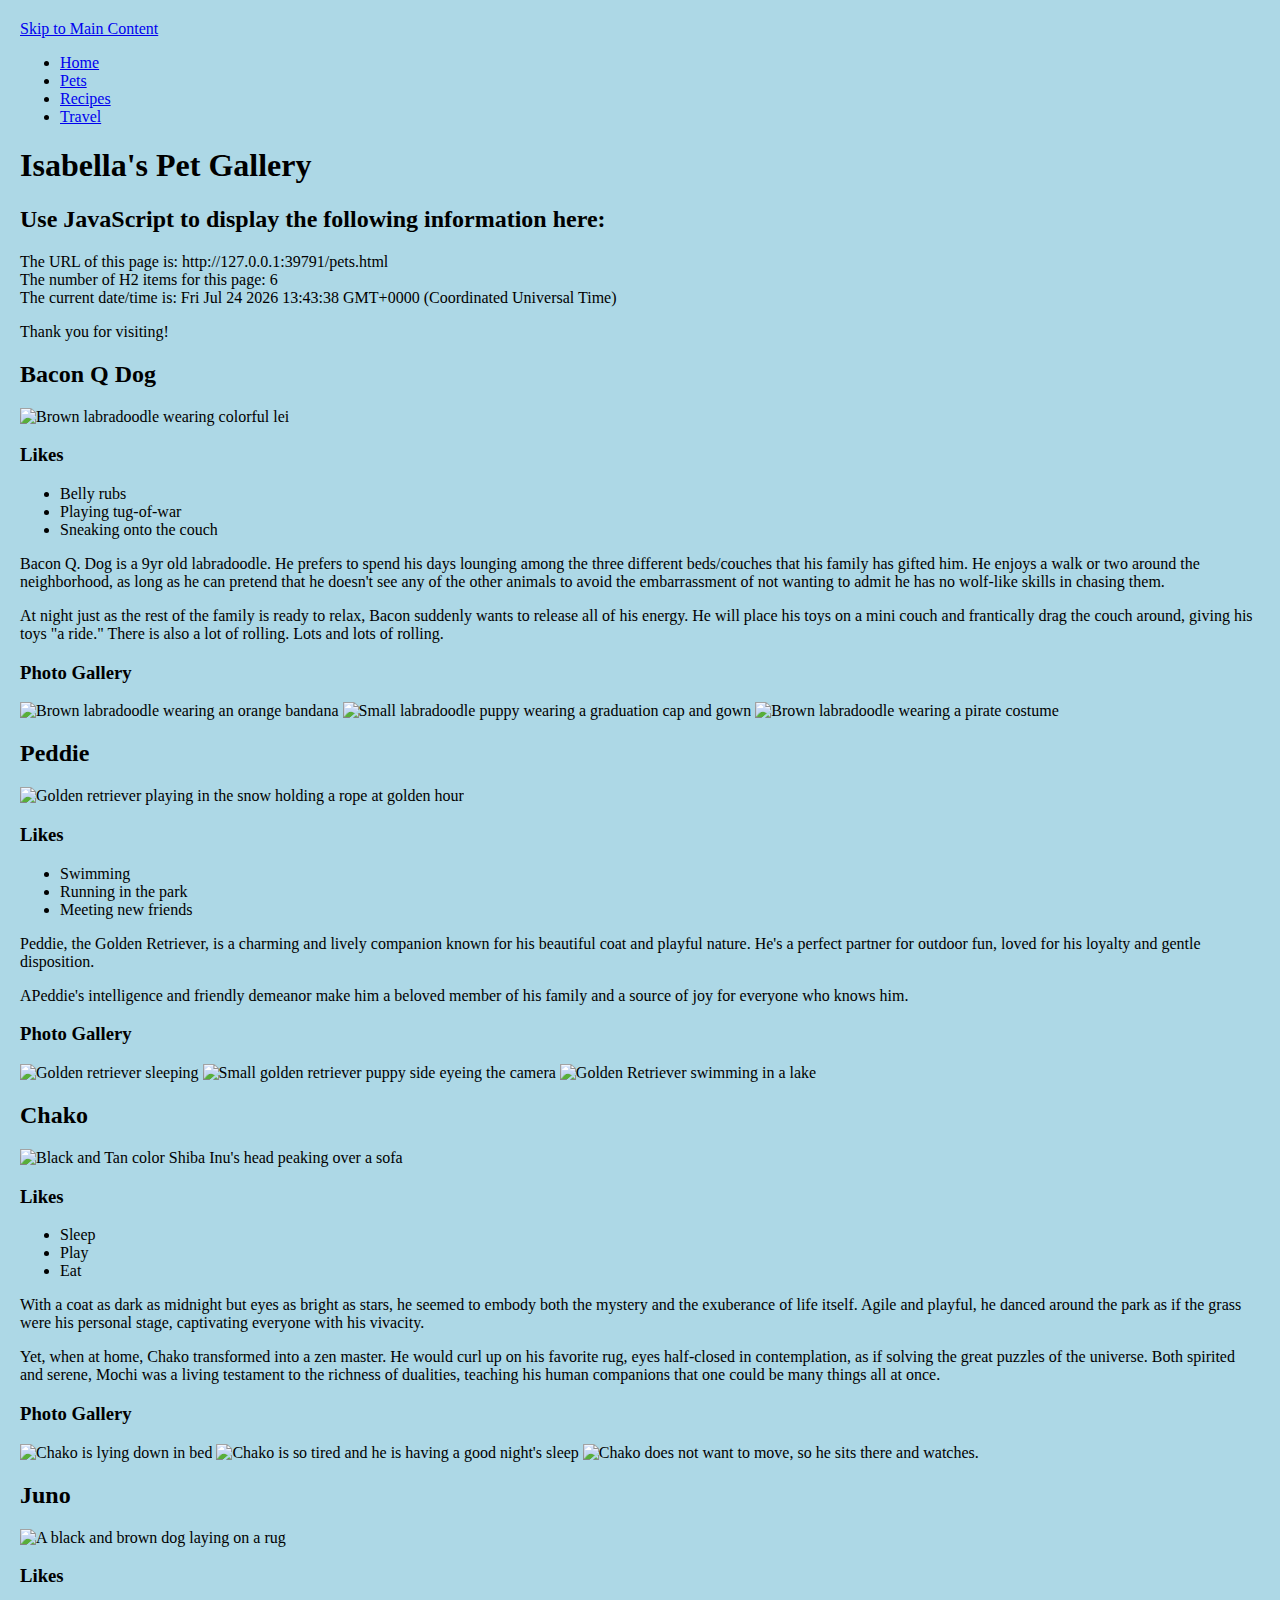
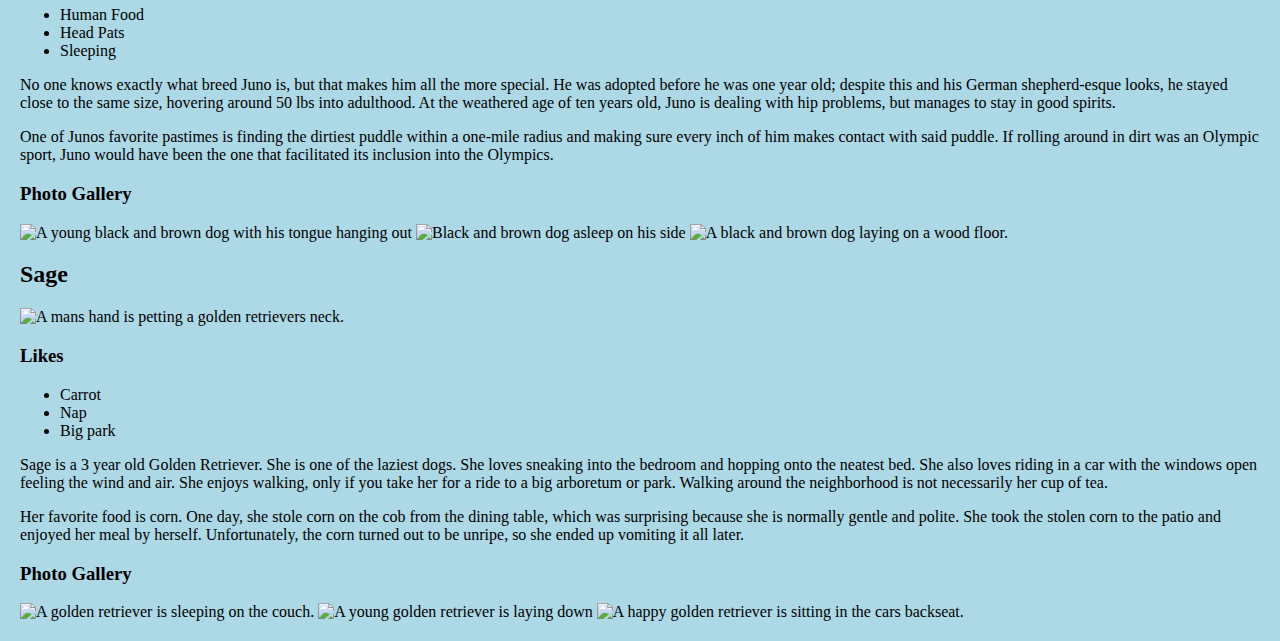
==== pets.html @ 7e6d6d82 "Add files via upload" ====
<!DOCTYPE html>
<html lang="en">
<head>
    <meta charset="UTF-8">
    <meta name="viewport" content="width=device-width, initial-scale=1.0">
    <link rel="stylesheet" href="css/reset.css">
    <link rel="stylesheet" href="css/style.css">
    <script type="text/javascript">
        function displayInformation () {
            // Your code goes here. 
            // Do not change any other code in this file
            // All of the steps below must be achieved using JavaScript!
    
            
            // 1. Change the h1 element to your name.
            document.querySelector('h1').innerHTML = "Isabella's Pet Gallery";
               
            // 2. Update the three span elements using ONLY JavaScript
            document.getElementById("URL").innerHTML = document.URL;
            document.querySelector("#URL").innerHTML = document.URL;
            document.querySelector("#items").innerHTML = document.querySelectorAll("h2").length;
            document.querySelector("#time").innerHTML = new Date();
            // 3. Change the background color and margin for the entire page.
            document.body.style.backgroundColor = "lightBlue";
            document.body.style.margin = "20px"
                
        }
    
        // 4. If someone uses the keyboard shortcut to copy the words "Thank you for visiting!" then add the words "Go Blue" to the final div.  
        // Each occurrence should be on a separate line.  Don't use 
        // paragraphs. 
    
                   
    </script>

    <title>Pets</title>
</head>
<body class="pets-body" onload="displayInformation();">

    <header>
        <a href = "#main" class="skip-this">Skip to Main Content</a>
        <nav>
            <ul>
                <li><a href = "index.html">Home</a></li>
                <li><a href = "pets.html" class="current-page">Pets</a></li>
                <li><a href = "recipes.html">Recipes</a></li>
                <li><a href = "travel.html">Travel</a></li>
            </ul>
        </nav>
        <!-- <h1>PawsPlatesAndPaths</h1> -->

    </header>
    <main id="main">
        <h1>Pets</h1>
        <div>
            <h2>Use JavaScript to display the following information here:</h2>
	        <p>
                The URL of this page is: <span id = "URL"></span><br/>
                The number of H2 items for this page: <span id = "items"></span><br/>
                The current date/time is: <span id = "time"></span><br/>
            </p>

		    <p oncopy="copyFunction()">Thank you for visiting!</p>

	        
            <div id="cheer"></div>
        </div>

        <div>
            
            <h2>Bacon Q Dog</h2>
            <div class="pet-container">
                
                <img src="images/bacon.jpg"  width ="400" alt="Brown labradoodle wearing colorful lei" class="interactive-image main-image cursor">
                    
                <div class="bacon-likes">
                    <h3>Likes</h3>
                    <ul>
                        <li>Belly rubs</li>
                        <li>Playing tug-of-war</li>
                        <li>Sneaking onto the couch</li>
                    </ul>
                </div>
            </div>
        </div>

                <p>Bacon Q. Dog is a 9yr old labradoodle. He prefers to spend his days lounging among the three different beds/couches that his family has gifted him. He enjoys a walk or two around the neighborhood, as long as he can pretend that he doesn't see any of the other animals to avoid the embarrassment of not wanting to admit he has no wolf-like skills in chasing them.</p> 
                <P>At night just as the rest of the family is ready to relax, Bacon suddenly wants to release all of his energy. He will place his toys on a mini couch and frantically drag the couch around, giving his toys "a ride." There is also a lot of rolling. Lots and lots of rolling.</P>
            
            
                
            </div>
            <h3>Photo Gallery</h3>
        <div class="bacon-photos">
            <img src="images/bacon_bandana.JPG"  alt = "Brown labradoodle wearing an orange bandana" class="image-fit">
            <img src="images/bacon_graduation.JPG"   alt="Small labradoodle puppy wearing a graduation cap and gown" class="image-fit">
       
            <img src="images/bacon_halloween.JPG"   alt="Brown labradoodle wearing a pirate costume" class="image-fit">
        </div>
            
            <!-- Jackie Wolf -->
        
        </div>
        <div>
            <h2>Peddie</h2>
            <div class="pet-container">
                <img src="images/peddie_play.jpg" width = "400" alt="Golden retriever playing in the snow holding a rope at golden hour" class="interactive-image" class="main-image" >
                <div class="pet-likes">
                <h3>Likes</h3>
                <ul>
                    <li>Swimming</li>
                    <li>Running in the park</li>
                    <li>Meeting new friends</li>
                </ul>
            </div>
            </div>

            <p>Peddie, the Golden Retriever, is a charming and lively companion known for his beautiful coat and playful nature. He's a perfect partner for outdoor fun, loved for his loyalty and gentle disposition.</p> 
            <P>APeddie's intelligence and friendly demeanor make him a beloved member of his family and a source of joy for everyone who knows him.</P>
            <h3>Photo Gallery</h3>
            <div class="bacon-photos">
            <img src="images/peddie_sleep.jpg" width ="200" alt = "Golden retriever sleeping" class="image-fit">
            <img src="images/peddie.jpg"  width ="200" alt="Small golden retriever puppy side eyeing the camera" class="image-fit">
            <!-- </div>
            <div class="bacon-photos"> -->
            <img src="images/peddie_swim.jpg"  width ="200" alt="Golden Retriever swimming in a lake" class="image-fit">
            </div>

            
        </div>
        <div>
            <h2>Chako</h2>
            <div class="pet-container">
                <img src="images/Chako1.jpg" width = "400" alt="Black and Tan color Shiba Inu's head peaking over a sofa"  class="interactive-image" class="main-image">

                <div class="pet-likes">
                <h3>Likes</h3>
                <ul>
                    <li>Sleep</li>
                    <li>Play</li>
                    <li>Eat</li>
                </ul>
            </div>
            </div>
            <p>With a coat as dark as midnight but eyes as bright as stars, he seemed to embody both the mystery and the exuberance of life itself. Agile and playful, he danced around the park as if the grass were his personal stage, captivating everyone with his vivacity.</p> 
            <P>Yet, when at home, Chako transformed into a zen master. He would curl up on his favorite rug, eyes half-closed in contemplation, as if solving the great puzzles of the universe. Both spirited and serene, Mochi was a living testament to the richness of dualities, teaching his human companions that one could be many things all at once.</P>
            <h3>Photo Gallery</h3>
            <div class="bacon-photos">
            <img src="images/Chako5.jpg" width ="200" alt = "Chako is lying down in bed" class="image-fit">
            <img src="images/Chako3.jpg"  width ="200" alt="Chako is so tired and he is having a good night's sleep" class="image-fit">
            <!-- <video width="200"  controls>
                <source src="images/bacon_agility.mov">
                Your browser does not support the video tag.  This was a video of a girl and dog demonstrating a sit and stay procedure
            </video> -->
            <img src="images/Chako4.jpg"  width ="200" alt="Chako does not want to move, so he sits there and watches." class="image-fit">
            </div>
            
        </div>
        <div>
            <h2>Juno</h2>

            <div class="pet-container">
            <img src="images/classic_juno.JPG" width = "400" alt="A black and brown dog laying on a rug" class="interactive-image" class="main-image">
            <div class="pet-likes">
            <h3>Likes</h3>
            <ul>
                <li>Human Food</li>
                <li>Head Pats</li>
                <li>Sleeping</li>
            </ul>
        </div>
        </div>

            <p>No one knows exactly what breed Juno is, but that makes him all the more special. He was adopted before he was one year old; despite this and his German shepherd-esque looks, he stayed close to the same size, hovering around 50 lbs into adulthood. At the weathered age of ten years old, Juno is dealing with hip problems, but manages to stay in good spirits.</p> 
            <P>One of Junos favorite pastimes is finding the dirtiest puddle within a one-mile radius and making sure every inch of him makes contact with said puddle. If rolling around in dirt was an Olympic sport, Juno would have been the one that facilitated its inclusion into the Olympics.</P>
            <h3>Photo Gallery</h3>
            <div class="bacon-photos">
            <img src="images/juno_pup.JPG" width ="200" alt = "A young black and brown dog with his tongue hanging out" class="image-fit">
            <img src="images/juno_laying.JPG"  width ="200" alt="Black and brown dog asleep on his side" class="image-fit">
            <!-- <video width="200"  controls>
                <source src="images/bacon_agility.mov">
                Your browser does not support the video tag.  This was a video of a girl and dog demonstrating a sit and stay procedure
            </video> -->
            <img src="images/juno_laying_2.JPG"  width ="200" alt="A black and brown dog laying on a wood floor." class="image-fit">
            </div>
            
        </div>
        <div>
            <h2>Sage</h2>
            <div class="pet-container">
            <img src="images/sage_sleep.jpeg" width = "400" alt="A mans hand is petting a golden retrievers neck." class="interactive-image" class="main-image">
            <div class="pet-likes">
            <h3>Likes</h3>
            <ul>
                <li>Carrot</li>
                <li>Nap</li>
                <li>Big park</li>
            </ul>
        </div>
        </div>
            <p>Sage is a 3 year old Golden Retriever. She is one of the laziest dogs. She loves sneaking into the bedroom and hopping onto the neatest bed. She also loves riding in a car with the windows open feeling the wind and air. She enjoys walking, only if you take her for a ride to a big arboretum or park. Walking around the neighborhood is not necessarily her cup of tea.</p> 
            <P>Her favorite food is corn. One day, she stole corn on the cob from the dining table, which was surprising because she is normally gentle and polite. She took the stolen corn to the patio and enjoyed her meal by herself. Unfortunately, the corn turned out to be unripe, so she ended up vomiting it all later.</P>
            <h3>Photo Gallery</h3>
            <div class="bacon-photos">
            <img src="images/sage_pet.jpeg" width ="200" alt = "A golden retriever is sleeping on the couch." class="image-fit">
            <img src="images/sage_young.jpeg"  width ="200" alt="A young golden retriever is laying down" class="image-fit">
            <!-- <video width="200"  controls>
                <source src="images/bacon_agility.mov">
                Your browser does not support the video tag.  This was a video of a girl and dog demonstrating a sit and stay procedure
            </video> -->
            <img src="images/sage_car.jpeg"  width ="200" alt="A happy golden retriever is sitting in the cars backseat." class="image-fit">
            </div>
            
        </div>
    </main>
    
</body>
</html>
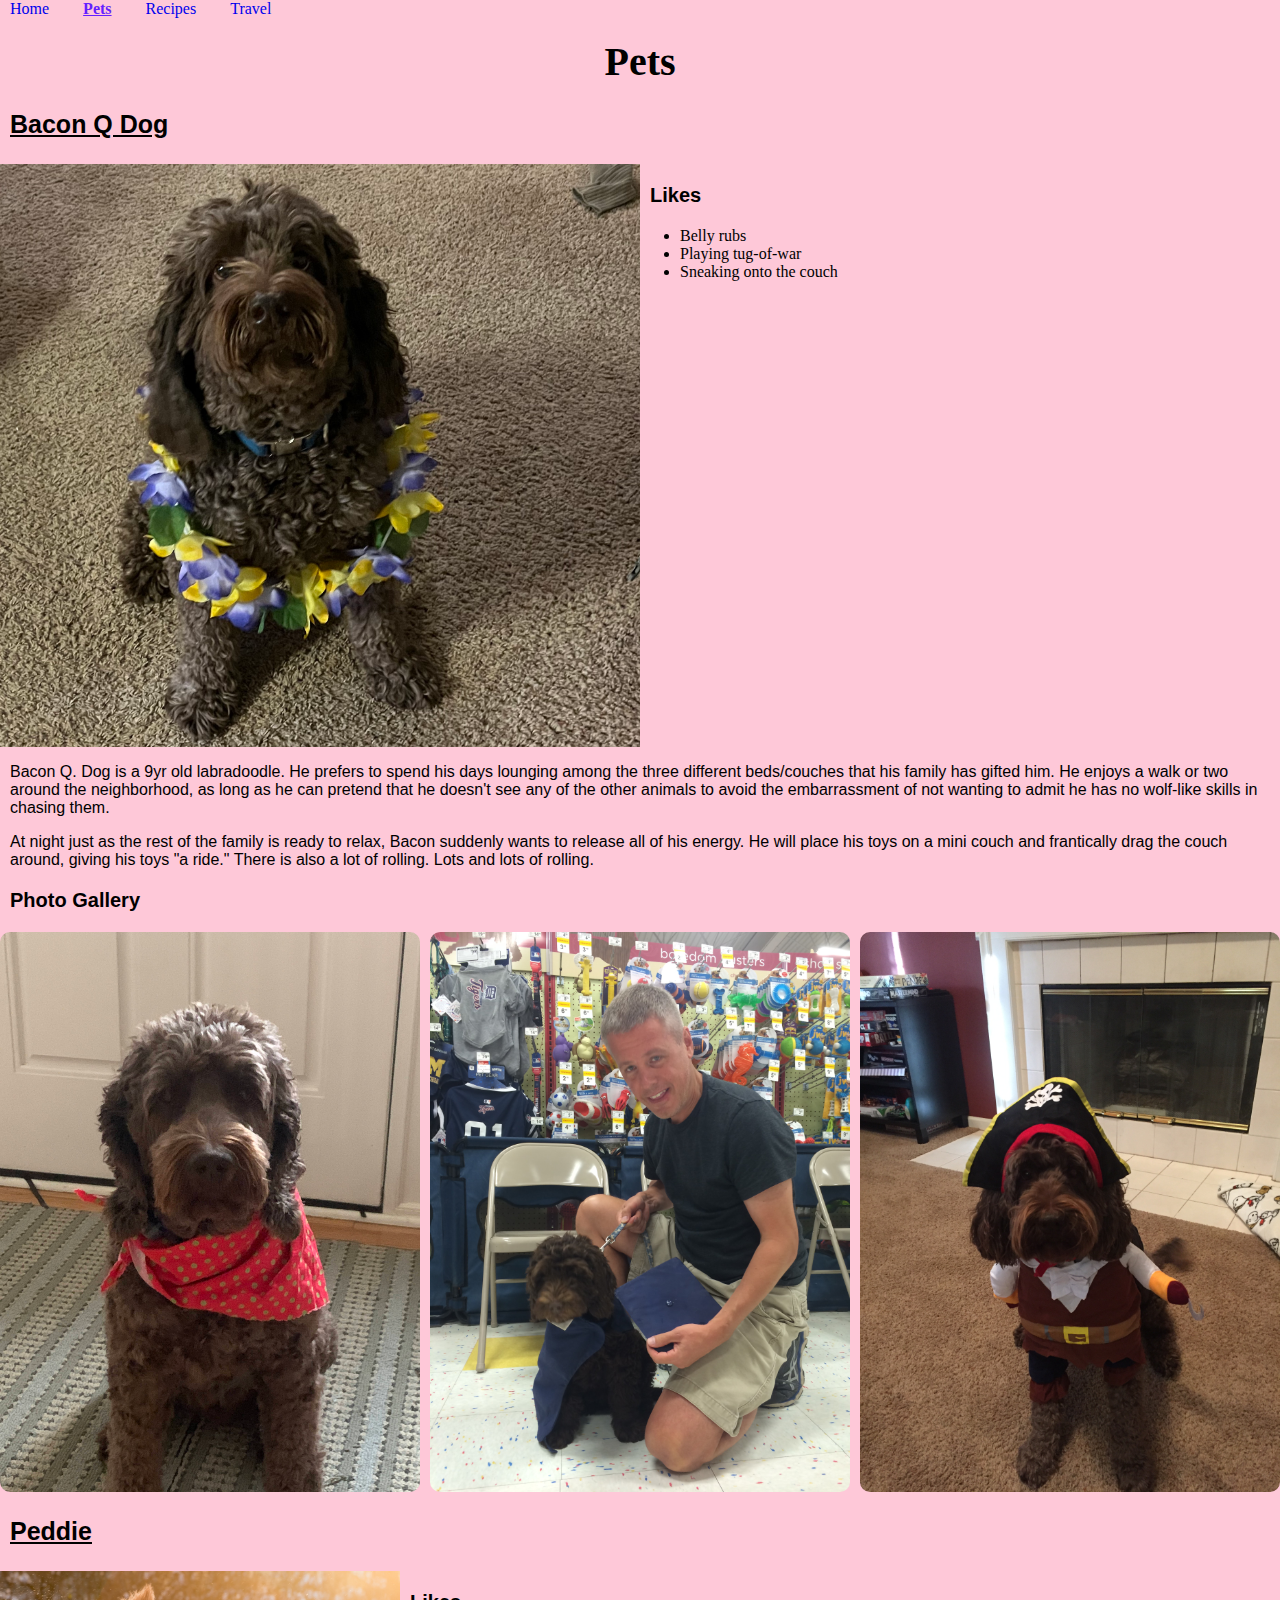
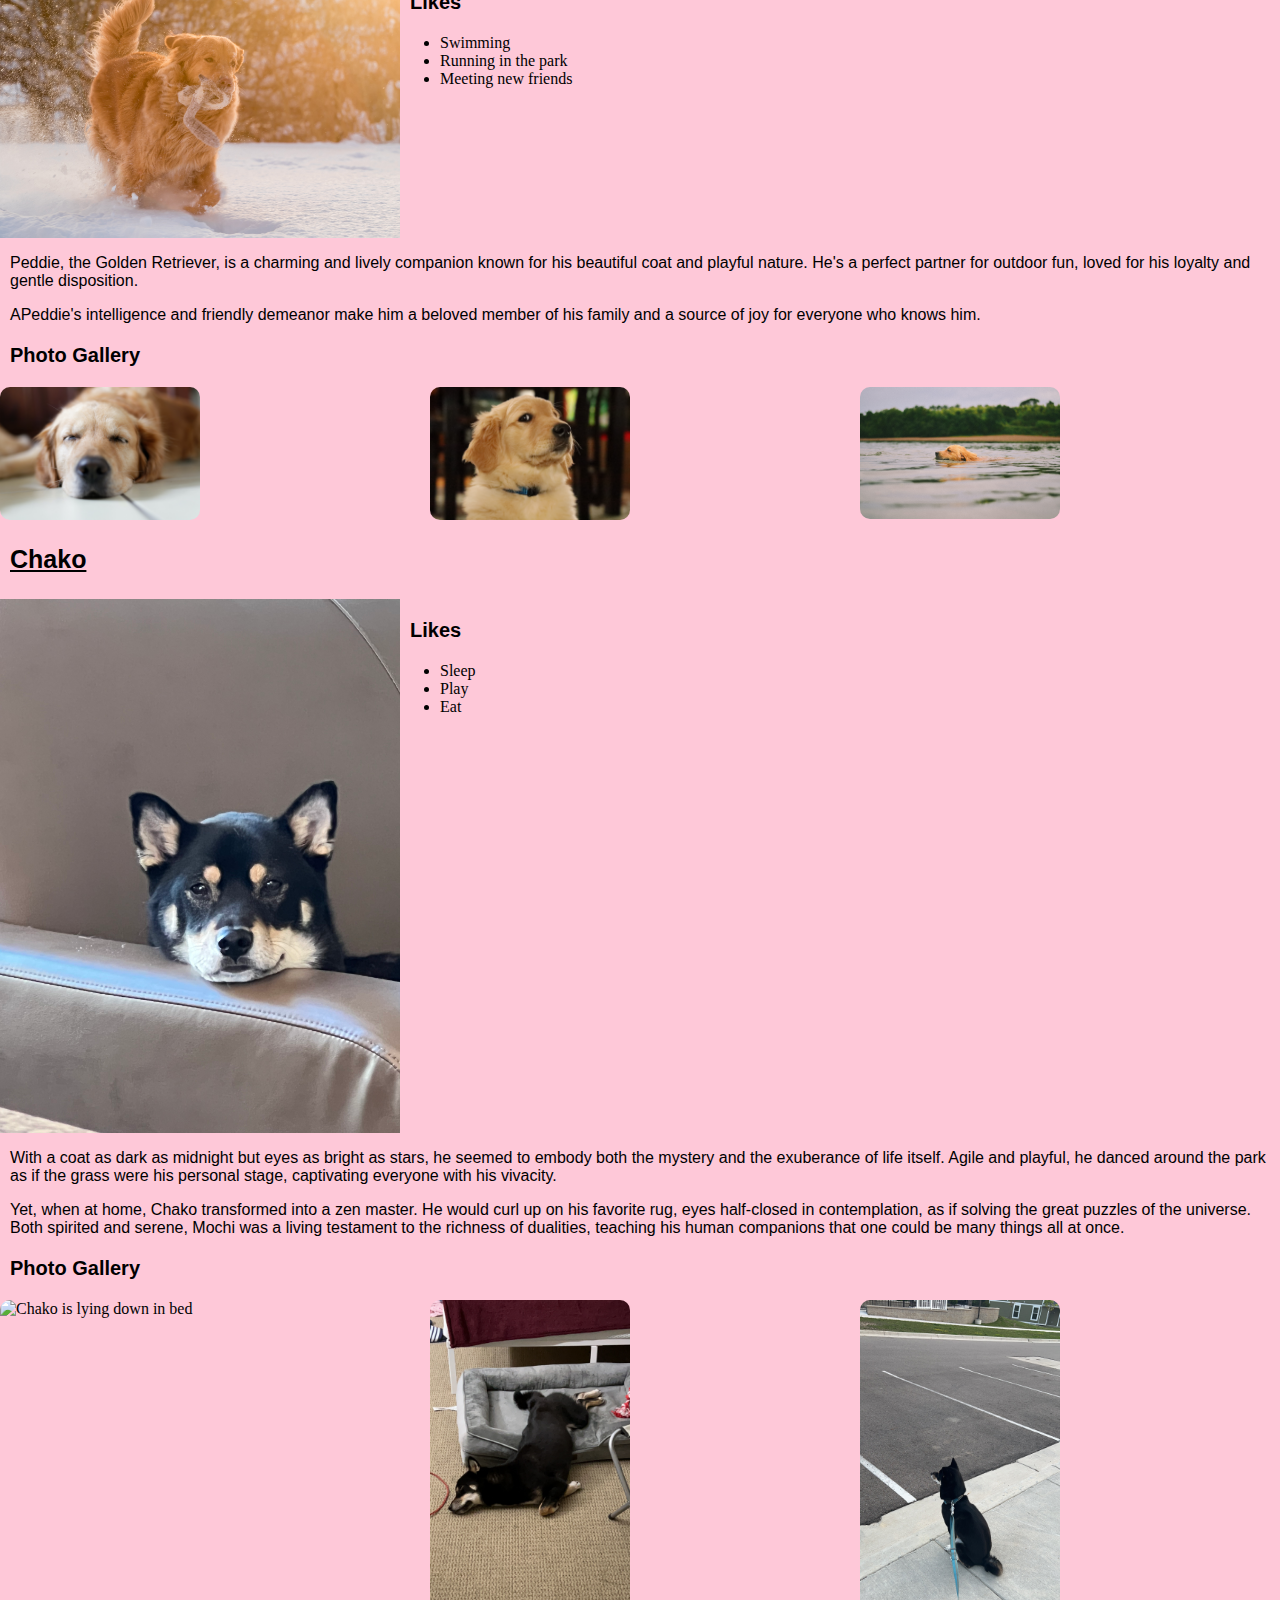
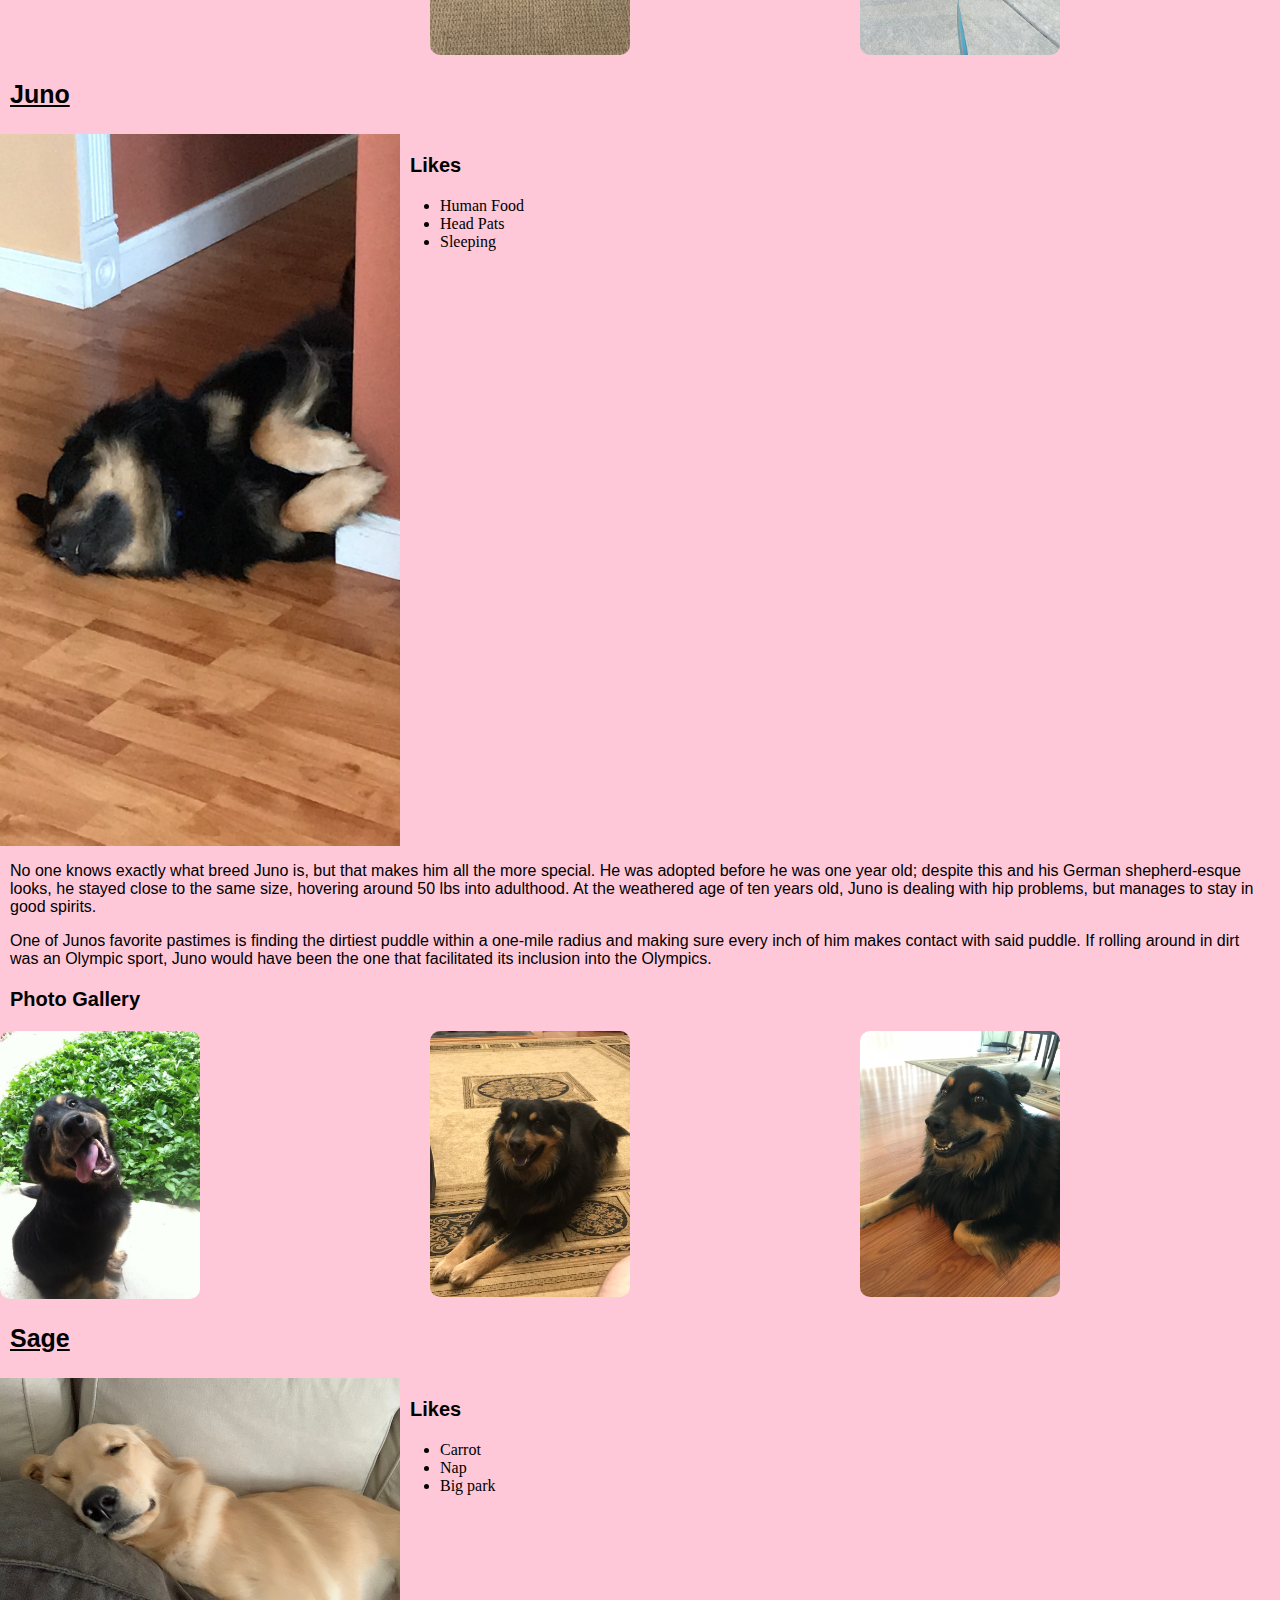
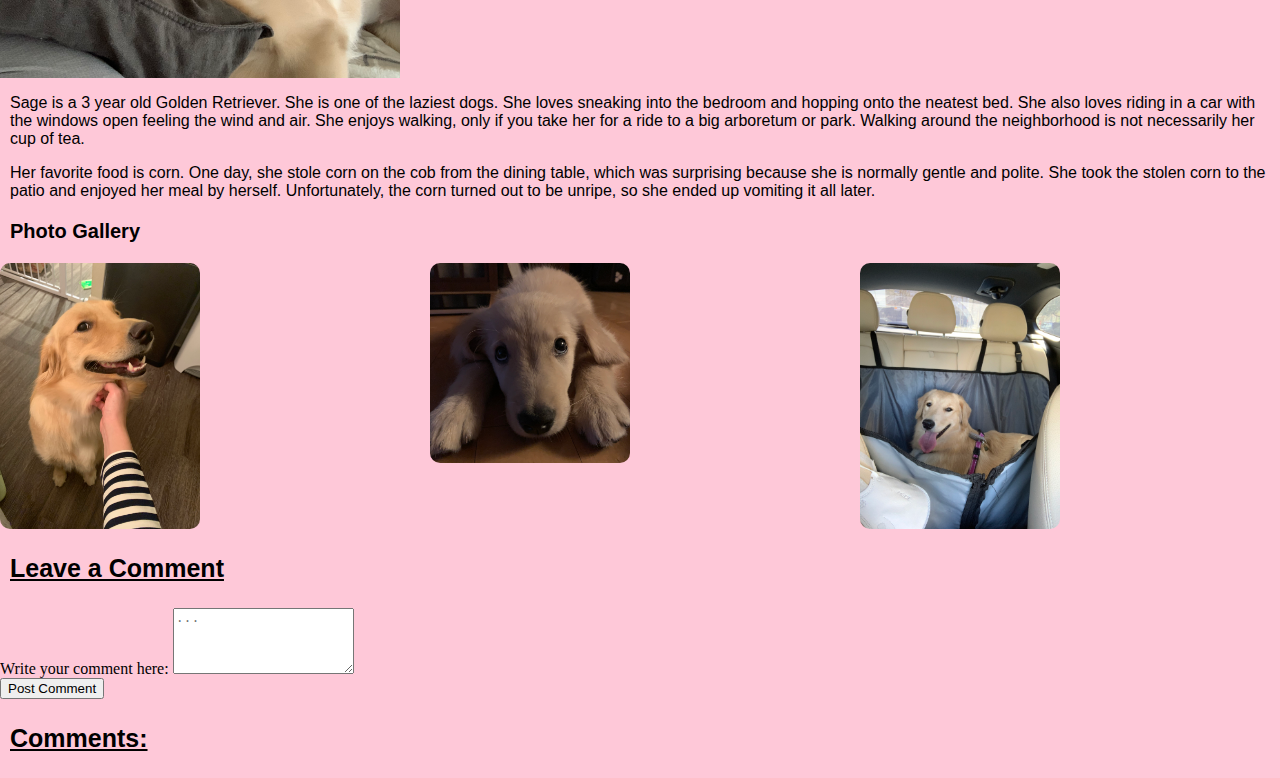
==== commit 50e24717: "Add files via upload" ====
--- a/pets.html
+++ b/pets.html
@@ -5,38 +5,9 @@
     <meta name="viewport" content="width=device-width, initial-scale=1.0">
     <link rel="stylesheet" href="css/reset.css">
     <link rel="stylesheet" href="css/style.css">
-    <script type="text/javascript">
-        function displayInformation () {
-            // Your code goes here. 
-            // Do not change any other code in this file
-            // All of the steps below must be achieved using JavaScript!
-    
-            
-            // 1. Change the h1 element to your name.
-            document.querySelector('h1').innerHTML = "Isabella's Pet Gallery";
-               
-            // 2. Update the three span elements using ONLY JavaScript
-            document.getElementById("URL").innerHTML = document.URL;
-            document.querySelector("#URL").innerHTML = document.URL;
-            document.querySelector("#items").innerHTML = document.querySelectorAll("h2").length;
-            document.querySelector("#time").innerHTML = new Date();
-            // 3. Change the background color and margin for the entire page.
-            document.body.style.backgroundColor = "lightBlue";
-            document.body.style.margin = "20px"
-                
-        }
-    
-        // 4. If someone uses the keyboard shortcut to copy the words "Thank you for visiting!" then add the words "Go Blue" to the final div.  
-        // Each occurrence should be on a separate line.  Don't use 
-        // paragraphs. 
-    
-                   
-    </script>
-
     <title>Pets</title>
 </head>
-<body class="pets-body" onload="displayInformation();">
-
+<body class="pets-body">
     <header>
         <a href = "#main" class="skip-this">Skip to Main Content</a>
         <nav>
@@ -52,20 +23,6 @@
     </header>
     <main id="main">
         <h1>Pets</h1>
-        <div>
-            <h2>Use JavaScript to display the following information here:</h2>
-	        <p>
-                The URL of this page is: <span id = "URL"></span><br/>
-                The number of H2 items for this page: <span id = "items"></span><br/>
-                The current date/time is: <span id = "time"></span><br/>
-            </p>
-
-		    <p oncopy="copyFunction()">Thank you for visiting!</p>
-
-	        
-            <div id="cheer"></div>
-        </div>
-
         <div>
             
             <h2>Bacon Q Dog</h2>
@@ -212,7 +169,25 @@
             </div>
             
         </div>
+        <div id="comment-form">
+            <h2>Leave a Comment</h2>
+            <label for="comment-text">Write your comment here:</label>
+            <textarea id="comment-text" placeholder="..." rows="4"></textarea>
+            <br>
+            <button onclick="addComment()">Post Comment</button>
+        </div>
+          
+          <h2>Comments:</h2>
+          <div id="comments-container"></div>
+    
+          <script src="js/script.js"></script>
     </main>
+
+    
+   
+      
+
+      
     
 </body>
 </html>--- a/css/style.css
+++ b/css/style.css
@@ -0,0 +1,219 @@
+.grid-container{
+    display: grid;
+}
+/* .body{ */
+  /* cursor: url(images/cursor.png), auto; */
+/* } */
+h1 {
+    text-align: center; /* Center the heading horizontally */
+    /* font-size: 2em; */
+    font-weight: bold;
+    margin-block-start: 0.5em;
+    margin-block-end: 0.5em;
+    font-family: Merriweather, serif;
+    font-size: 40px;
+}
+h2{
+    text-decoration: underline;
+    display: block;
+    /* font-size: 1.5em; */
+    margin-block-start: 1em;
+    margin-block-end: 1em;
+    margin-inline-start: 10px;
+    font-weight: bold;
+    font-family: "Open Sans", sans-serif;
+    font-size: 25px;
+
+}
+h3{
+    display: block;
+    /* font-size: 1.17em; */
+    margin-block-start: 1em;
+    margin-block-end: 1em;
+    margin-inline-start: 10px;
+    font-weight: bold;
+    font-family: "Open Sans", sans-serif;
+    font-size: 20px;
+
+}
+p {
+    display: block;
+    padding-left: 10px;
+    margin-block-start: 1em;
+    margin-inline-end: 10px;
+    font-family: "Open Sans", sans-serif;
+    font-size: 16px;
+
+}
+ul {
+    display: block;
+    list-style-type: disc;
+    margin-block-start: 1em;
+    margin-block-end: 1em;
+    margin-inline-start: 0px;
+    margin-inline-end: 0px;
+    padding-inline-start: 40px;
+}
+ol {
+    display: block;
+    list-style-type: decimal;
+    margin-block-start: 1em;
+    margin-block-end: 1em;
+    margin-inline-start: 0px;
+    margin-inline-end: 0px;
+    padding-inline-start: 40px;
+}
+.four-photos{
+    display:grid;
+    grid-template-columns: 1fr 1fr 1fr 1fr;
+    width: 100%;
+    grid-column-gap: 10px;
+    border-radius: 8px;
+    padding-bottom: 10px;
+    max-width: 100%; /* Ensure images don't exceed the width of their container */
+    height: auto; 
+}
+.bacon-photos{ /*this is for all pets EXCEPT the bacon dog */
+    display:grid;
+    grid-template-columns: 1fr 1fr 1fr;
+    width: 100%;
+    grid-column-gap: 10px;
+    border-radius: 10px;
+    /* padding-left: 10px;
+    padding-right: 10px; */
+    /* padding-bottom: 10px; */
+}
+.one-col{
+    display:grid;
+    grid-template-columns: 1fr;
+    width: 100%;
+    grid-column-gap: 10px;
+    border-radius: 20px;
+
+}
+.one-col-main{
+    display:grid;
+    grid-template-columns: 1fr;
+    width: 100%;
+    grid-column-gap: 10px;
+    /* border-radius: 20px; */
+
+}
+.main-image{
+    display: block;
+    margin-left: auto;
+    margin-right: auto;
+    width: 50%;
+}
+ .image-fit{
+    /* width: 164px; /*140*/
+    /*height: 260px; */
+    object-fit: cover;
+    max-width: 100%; /* Ensure images don't exceed the width of their container */
+    height: auto; 
+    border-radius: 10px;
+    /* padding-bottom: 8px; */
+ }
+
+.skip-this{
+    position: absolute;
+    left: -1000px;
+    color: #000;
+}
+.skip-this:focus{
+    left: 10px;
+    color: #000;
+}
+.current-page{
+    color:#651fff;
+    font-weight: bold;
+    text-decoration: underline;
+}
+nav ul {
+    list-style-type: none;
+    margin: 0;
+    padding: 0;
+  }
+  
+  nav ul li {
+    display: inline;
+    margin-right: 10px;
+  }
+  
+  nav ul li a {
+    text-decoration: none;
+    padding: 5px 10px;
+    border-radius: 5px;
+    /* color: #0a1172; */
+  }
+  nav ul li a:active {
+    background-color: #9b6dff;
+    color: #651fff;
+  }
+  nav ul li a:visited {
+    color: #0a1172;; /* Change color for visited links */
+  }
+  @media(prefers-reduced-motoion: reduce){
+    video{
+        display: none;
+    }
+    source {
+      display: none
+    }
+  }
+  
+  .pets-body{
+    background-color: #fec8d8;
+  }
+  .recipes-body{
+    background-color: #f1ffc4;
+  }
+  .travel-body{
+    background-color: #c6e2e9;
+  }
+  .index-body{
+    background-color: #d6efed;
+  }
+
+  @media screen and (min-width: 680px){
+    .pet-container{
+      display: flex;
+        justify-content: space-between;
+        
+        align-items: flex-start;
+  }
+  .main-bacon-image, .bacon-likes, .main-image, .pet-likes {
+    flex: 1; /* This makes both children of .pet-container take up equal space */
+  }
+  .main-image img{
+    height: auto;
+  }
+  .travel-container{
+    display: grid;
+    grid-template-columns: 1fr 1fr 1fr;
+  }
+  .travel-item{
+    text-align: center;
+  }
+
+  .interactive-image, .one-col-main{
+    transition: opacity 0.3s ease;
+    
+  }
+  .interactive-image:hover , .one-col-main:hover{
+    opacity: 0.7;
+    box-shadow: 0 4px 8px rgba(0, 0, 0, 0.7);
+  }
+  .main-part-index{
+    p{
+      font-size: 20px;
+    }
+  }
+  
+    
+
+  }
+  /* nav ul li a:visited {
+    color: -webkit-link;
+  } */
+  /* .active vs :active didnt do anything i dont */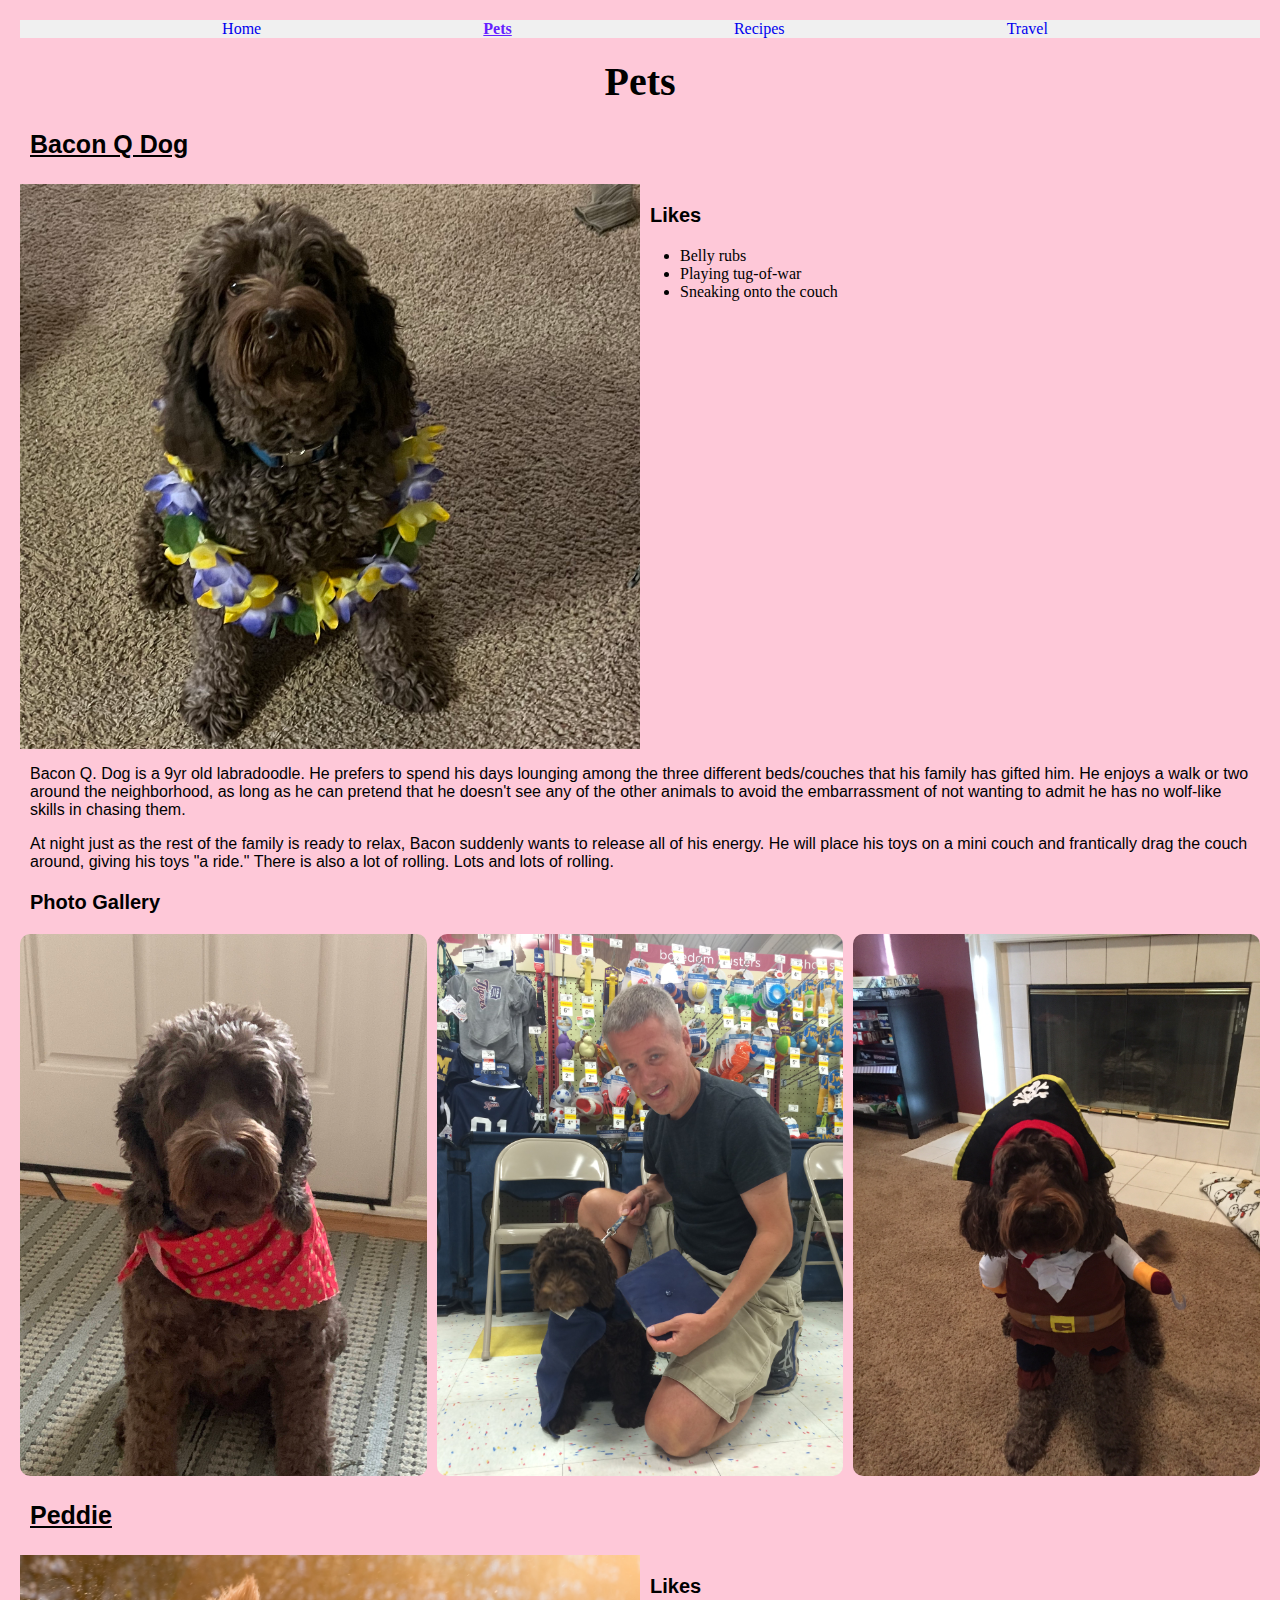
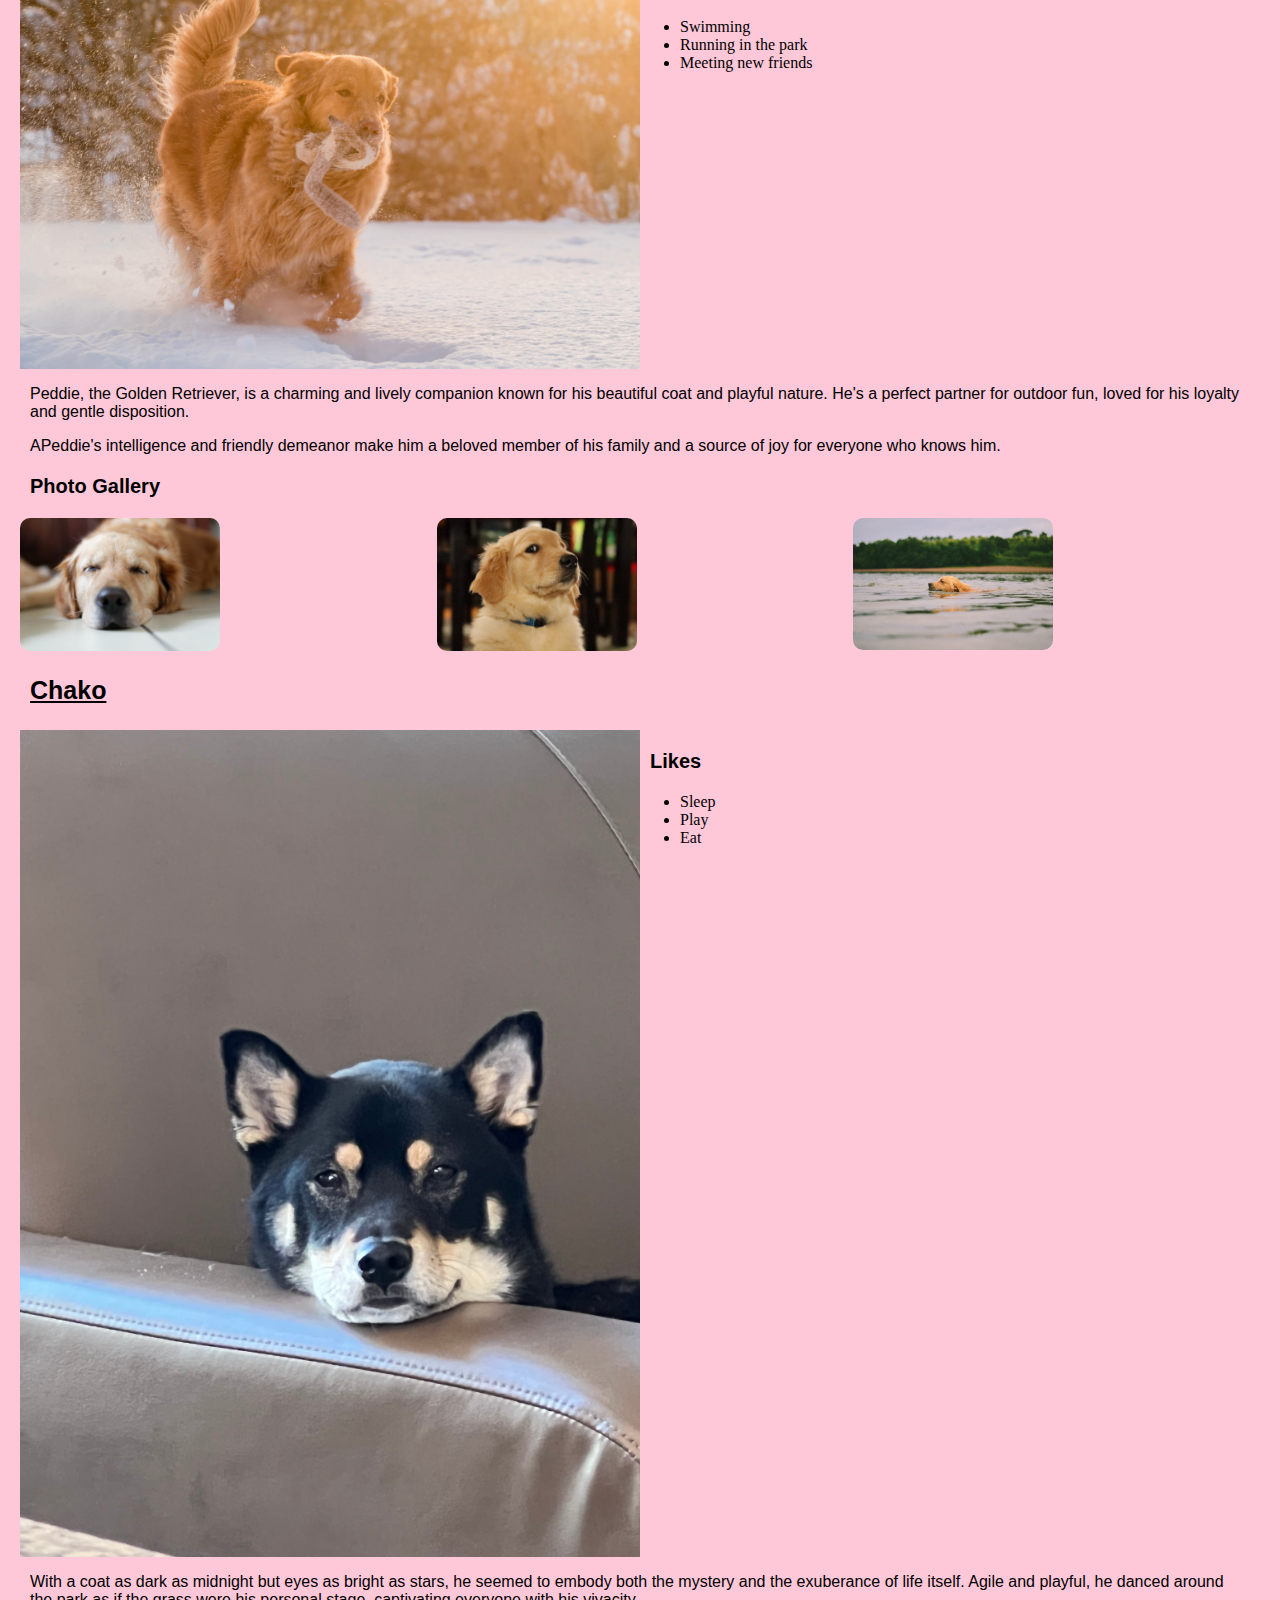
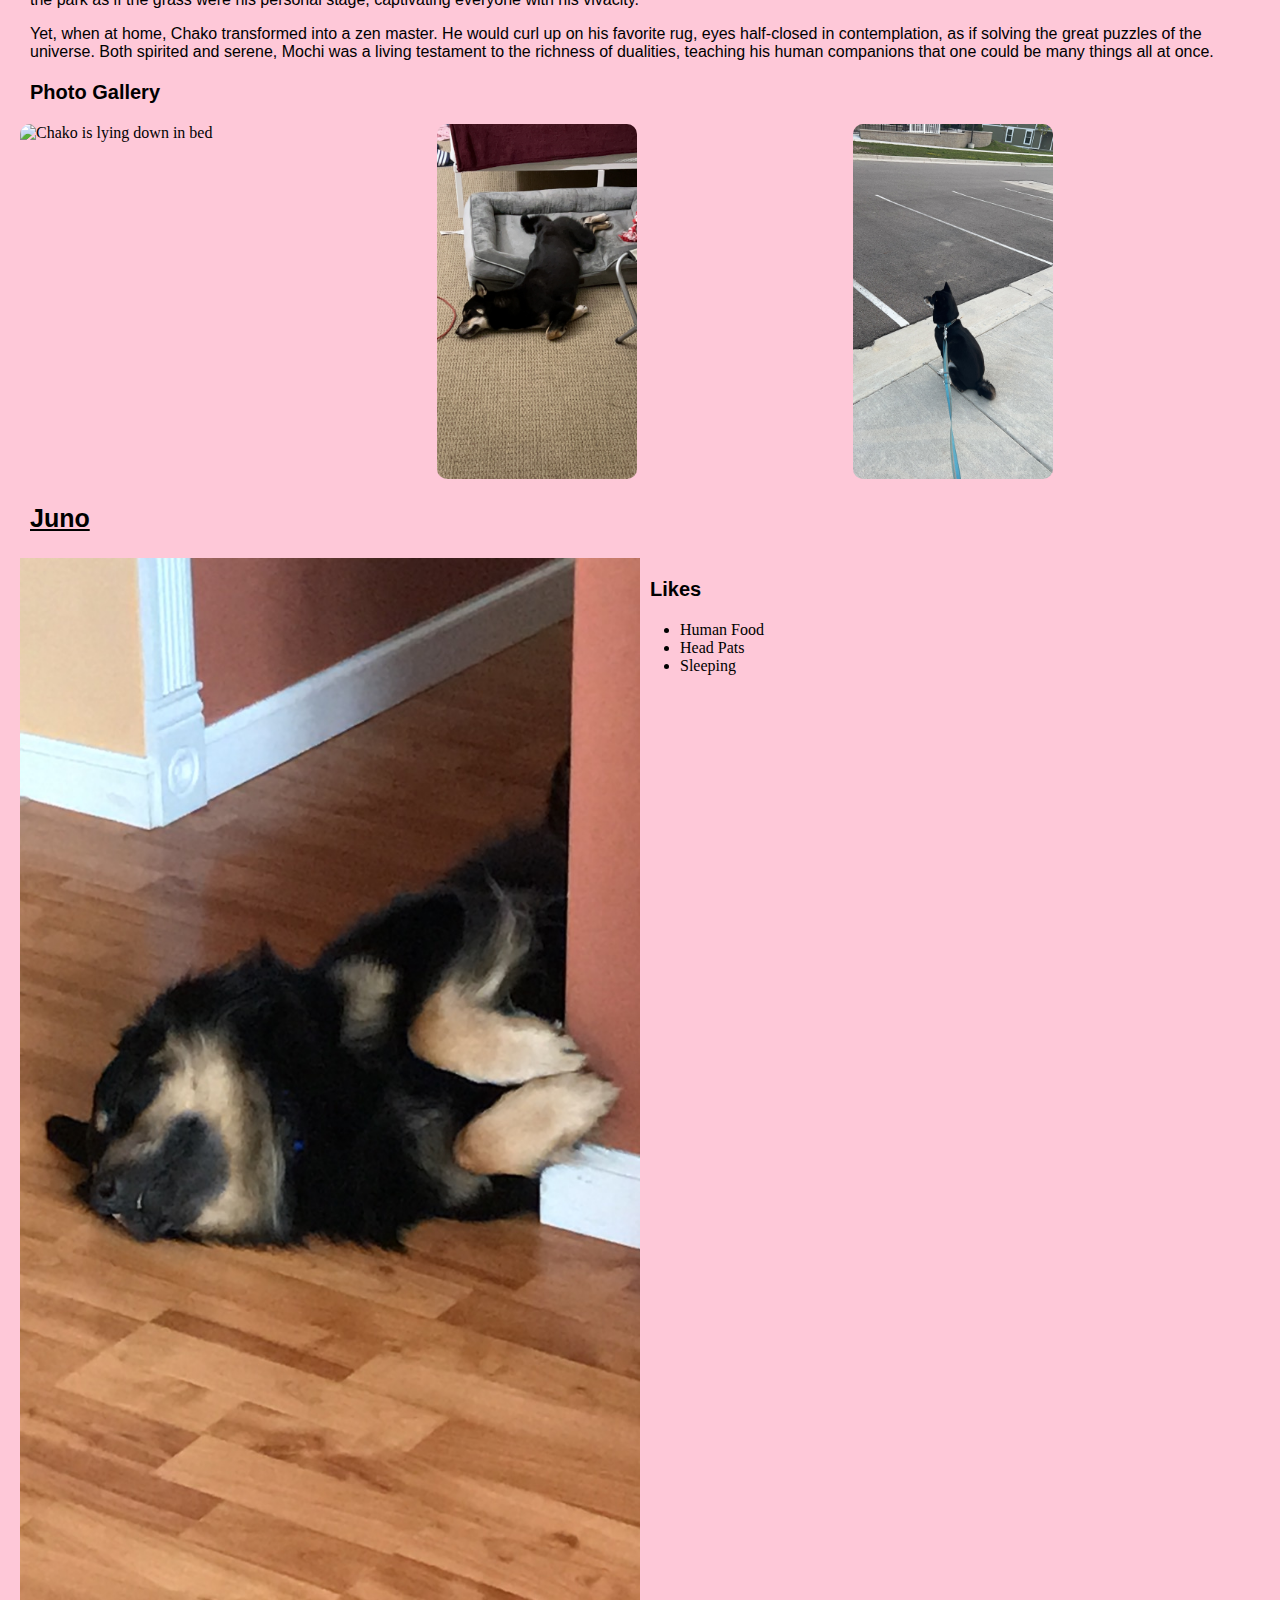
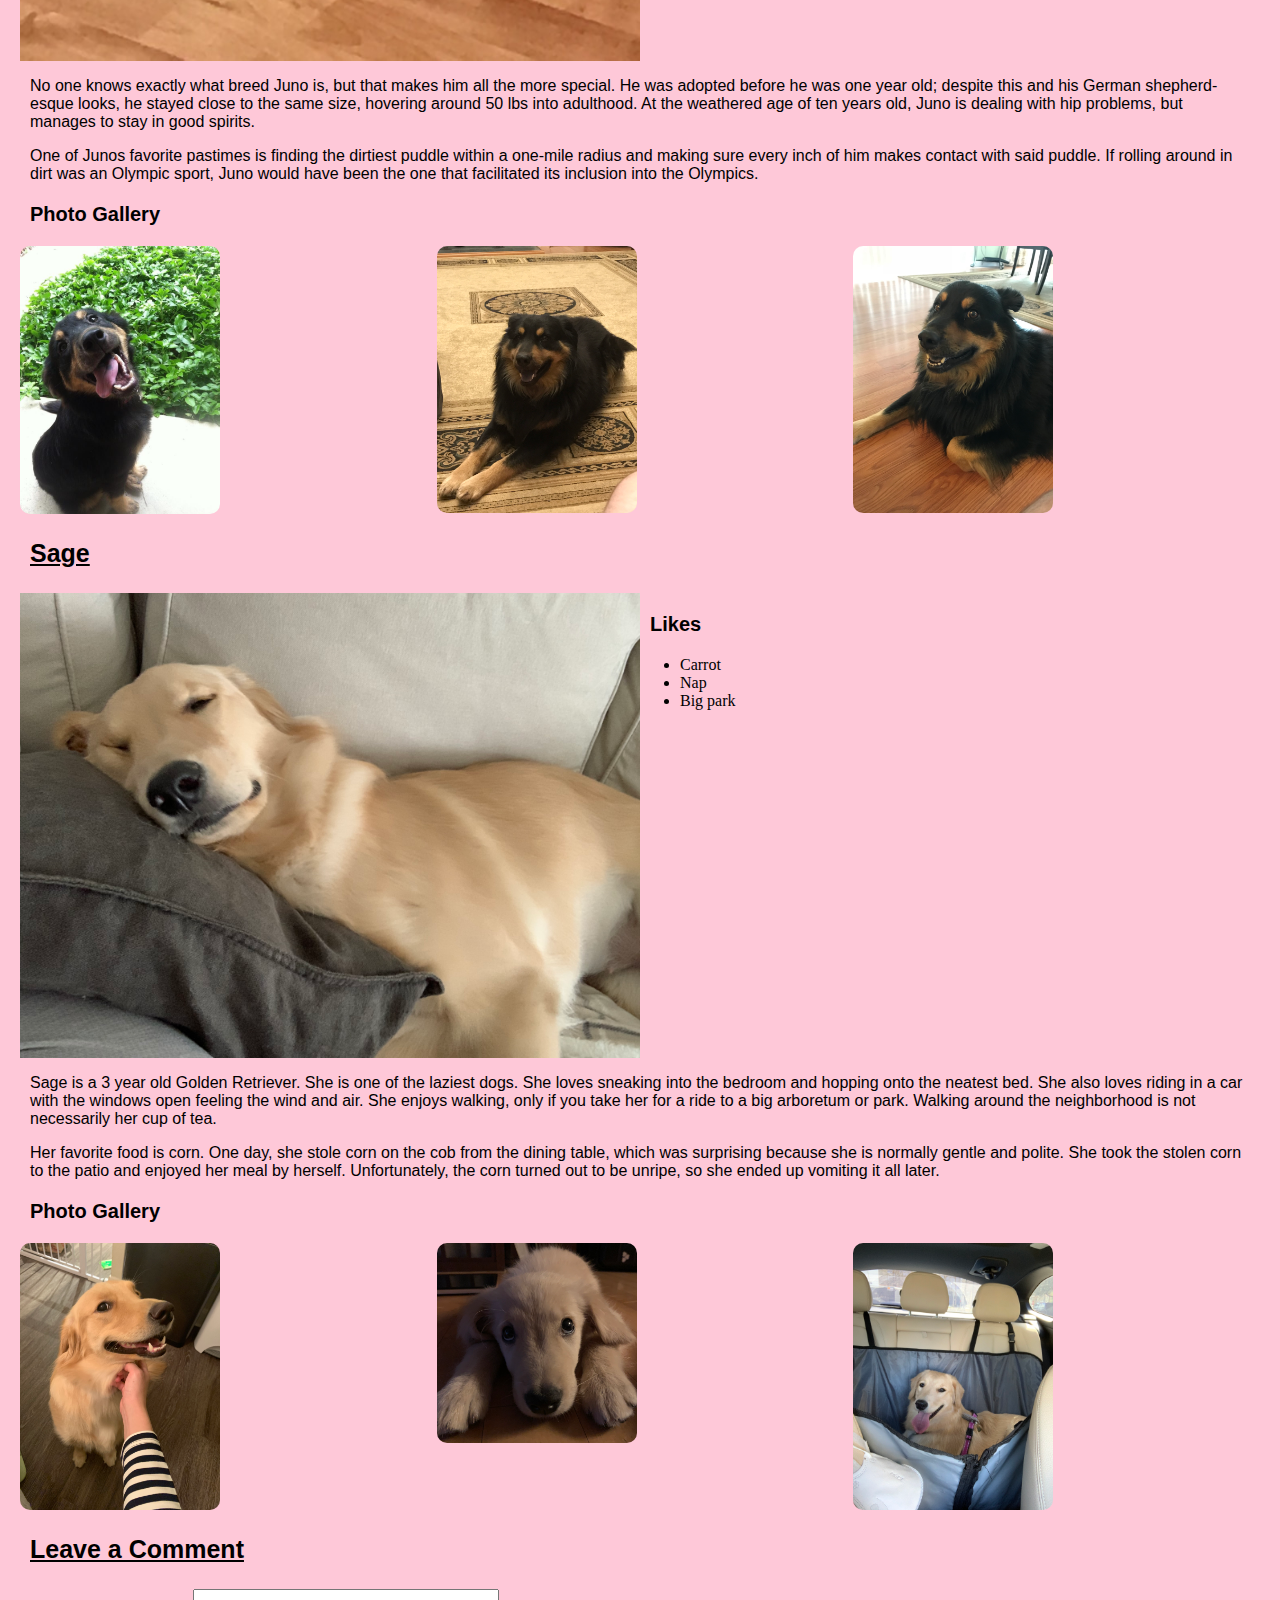
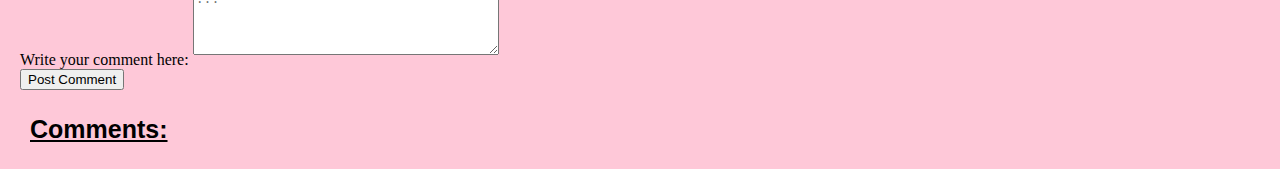
==== commit 53854d1c: "Add files via upload" ====
--- a/pets.html
+++ b/pets.html
@@ -46,7 +46,7 @@
             
             
                 
-            </div>
+           
             <h3>Photo Gallery</h3>
         <div class="bacon-photos">
             <img src="images/bacon_bandana.JPG"  alt = "Brown labradoodle wearing an orange bandana" class="image-fit">
@@ -57,11 +57,11 @@
             
             <!-- Jackie Wolf -->
         
-        </div>
+       
         <div>
             <h2>Peddie</h2>
             <div class="pet-container">
-                <img src="images/peddie_play.jpg" width = "400" alt="Golden retriever playing in the snow holding a rope at golden hour" class="interactive-image" class="main-image" >
+                <img src="images/peddie_play.jpg" width = "400" alt="Golden retriever playing in the snow holding a rope at golden hour" class="interactive-image main-image" >
                 <div class="pet-likes">
                 <h3>Likes</h3>
                 <ul>
@@ -88,7 +88,7 @@
         <div>
             <h2>Chako</h2>
             <div class="pet-container">
-                <img src="images/Chako1.jpg" width = "400" alt="Black and Tan color Shiba Inu's head peaking over a sofa"  class="interactive-image" class="main-image">
+                <img src="images/Chako1.jpg" width = "400" alt="Black and Tan color Shiba Inu's head peaking over a sofa"  class="interactive-image main-image">
 
                 <div class="pet-likes">
                 <h3>Likes</h3>
@@ -117,7 +117,7 @@
             <h2>Juno</h2>
 
             <div class="pet-container">
-            <img src="images/classic_juno.JPG" width = "400" alt="A black and brown dog laying on a rug" class="interactive-image" class="main-image">
+            <img src="images/classic_juno.JPG" width = "400" alt="A black and brown dog laying on a rug" class="interactive-image main-image">
             <div class="pet-likes">
             <h3>Likes</h3>
             <ul>
@@ -145,7 +145,7 @@
         <div>
             <h2>Sage</h2>
             <div class="pet-container">
-            <img src="images/sage_sleep.jpeg" width = "400" alt="A mans hand is petting a golden retrievers neck." class="interactive-image" class="main-image">
+            <img src="images/sage_sleep.jpeg" width = "400" alt="A mans hand is petting a golden retrievers neck." class="interactive-image main-image">
             <div class="pet-likes">
             <h3>Likes</h3>
             <ul>
--- a/css/style.css
+++ b/css/style.css
@@ -1,9 +1,6 @@
 .grid-container{
     display: grid;
 }
-/* .body{ */
-  /* cursor: url(images/cursor.png), auto; */
-/* } */
 h1 {
     text-align: center; /* Center the heading horizontally */
     /* font-size: 2em; */
@@ -79,9 +76,6 @@
     width: 100%;
     grid-column-gap: 10px;
     border-radius: 10px;
-    /* padding-left: 10px;
-    padding-right: 10px; */
-    /* padding-bottom: 10px; */
 }
 .one-col{
     display:grid;
@@ -152,7 +146,9 @@
   }
   nav ul li a:visited {
     color: #0a1172;; /* Change color for visited links */
-  }
+
+  }
+  
   @media(prefers-reduced-motoion: reduce){
     video{
         display: none;
@@ -164,15 +160,22 @@
   
   .pets-body{
     background-color: #fec8d8;
+    margin: 20px;
   }
   .recipes-body{
     background-color: #f1ffc4;
+    margin: 20px;
   }
   .travel-body{
     background-color: #c6e2e9;
+    margin: 20px;
   }
   .index-body{
     background-color: #d6efed;
+    margin: 20px;
+  }
+  #slideshow{
+    display: none;
   }
 
   @media screen and (min-width: 680px){
@@ -181,7 +184,7 @@
         justify-content: space-between;
         
         align-items: flex-start;
-  }
+    }
   .main-bacon-image, .bacon-likes, .main-image, .pet-likes {
     flex: 1; /* This makes both children of .pet-container take up equal space */
   }
@@ -209,10 +212,126 @@
       font-size: 20px;
     }
   }
-  
+
+  }
+
+  @media screen and (min-width: 1280px){
+    #slideshow{
+      display: block;
+    }
     
 
-  }
+  nav {
+    width: 100%; /* Ensure the nav fills the full width */
+    background-color: #f0f0f0; /* Optional: adds a background color to the nav bar */
+  }
+
+  nav ul {
+      display: flex; /* Use Flexbox */
+      justify-content: space-evenly; /* Space items evenly */
+      align-items: center; /* Center items vertically */
+  }
+
+  #comment-form {
+    margin-bottom: 20px;
+  }
+  
+  #comment-text {
+    width: 300px;
+    margin-bottom: 10px;
+  }
+  
+  #comments-container {
+    margin-top: 20px;
+  }
+  
+  .comment {
+    border: 1px solid #ddd;
+    padding: 10px;
+    margin-bottom: 10px;
+  }
+
+   /* * {box-sizing:border-box} */
+
+/* Slideshow container */
+.slideshow-container {
+  max-width: 1000px;
+  position: relative;
+  margin: auto;
+}
+
+/* Hide the images by default */
+.mySlides {
+  display: none;
+}
+
+.dot {
+  cursor: pointer;
+  height: 15px;
+  width: 15px;
+  margin: 0 2px;
+  background-color: #bbb;
+  border-radius: 50%;
+  display: inline-block;
+  transition: background-color 0.6s ease;
+}
+
+.active, .dot:hover {
+  background-color: #717171;
+}
+.fade {
+  animation-name: fade;
+  animation-duration: 1.5s;
+}
+
+@keyframes fade {
+  from {opacity: .4}
+  to {opacity: 1}
+}
+
+  /* nav ul li {
+      margin-right: 0; /* Adjust or remove margin-right as flexbox takes care of spacing */
+  /* } */
+
+  /* nav ul li a {
+      text-decoration: none;
+      padding: 10px 20px; /* Adjust padding as needed */
+      /* border-radius: 5px;
+  } */
+
+  /* nav ul li a:visited {
+    color: #0a1172; /* Change color for visited links */
+  /* } */
+
+  /* .main-bacon-image, .bacon-likes, .main-image, .pet-likes {
+    flex: 1; /* This makes both children of .pet-container take up equal space */
+  /* } */ 
+  /* .main-image img{
+    height: auto;
+  } */
+  /* .travel-container{
+    display: grid;
+    grid-template-columns: 1fr 1fr 1fr;
+  } */
+  /* .travel-item{
+    text-align: center;
+  } */
+
+  /* .interactive-image, .one-col-main{
+    transition: opacity 0.3s ease;
+    
+  } */
+  /* .interactive-image:hover , .one-col-main:hover{
+    opacity: 0.7;
+    box-shadow: 0 4px 8px rgba(0, 0, 0, 0.7);
+  } */
+  /* .main-part-index{
+    p{
+      font-size: 20px;
+    }
+  } */
+}
+
   /* nav ul li a:visited {
     color: -webkit-link;
   } */
